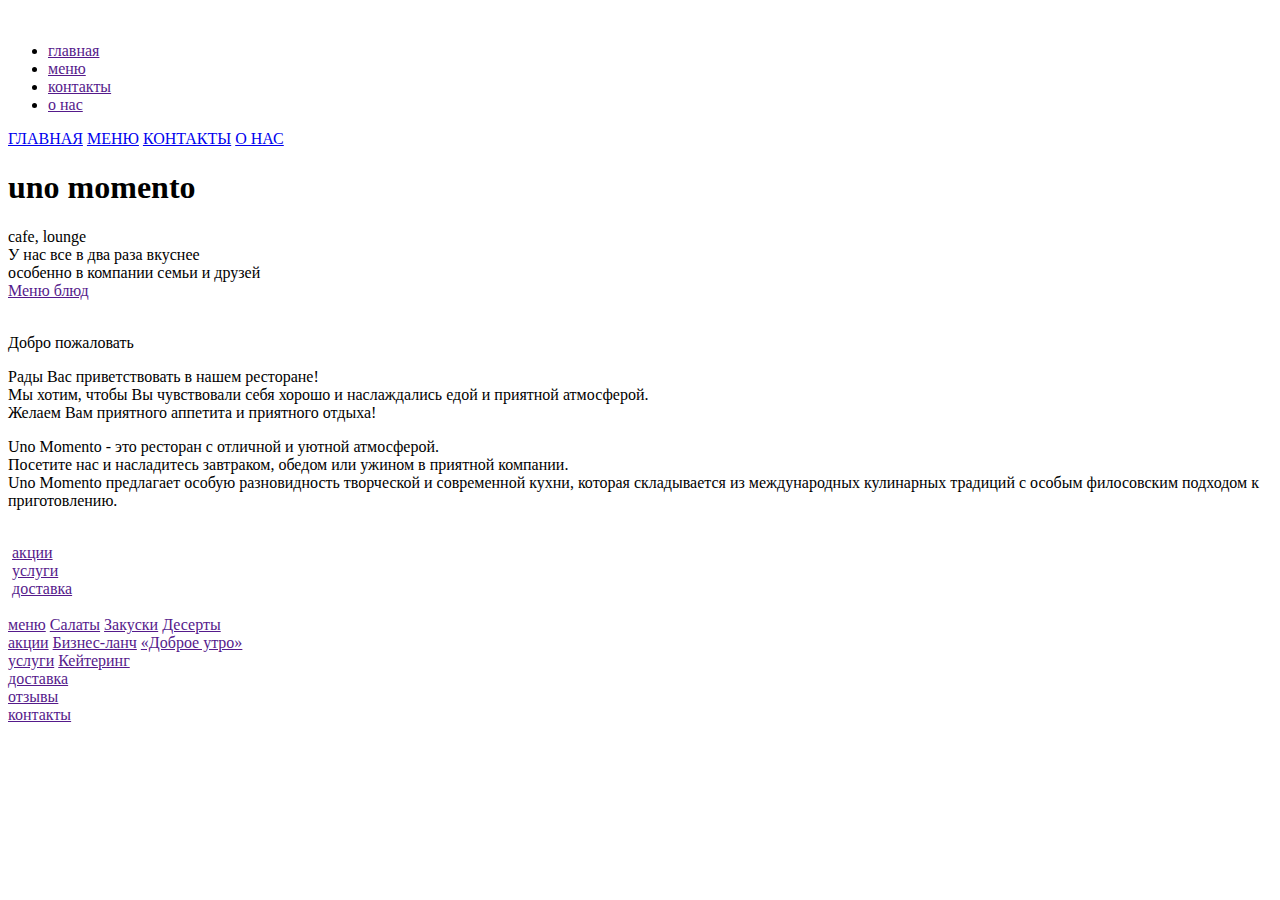
==== My_PAGES/index.html @ 8826e7ed "probe commit" ====
<!DOCTYPE html>
<html lang="ru">
<head>
	<meta charset="UTF-8">
	<meta name="viewport" content="width=device-width, initial-scale=1">
	<link rel="stylesheet" href="styles/reset.css">
	<link rel="stylesheet" href="styles/style.css">
	<link rel="stylesheet" href="styles/optimization.css">
	<title>Uno Momento</title>
</head>
<body>
	<header class="header">
		<div class="header-cont">
			<div class="logo">
				<a href="index.html"><img src="images/logo-light.png" alt=""></a>
			</div>
			<div class="nav">
				<nav class="prime-nav">
					<ul class="prime-nav-ul">
						<li><a href="">главная</a></li>
						<li><a href="">меню</a></li>
						<li><a href="">контакты</a></li>
						<li><a href="">о нас</a></li>
					</ul>
				</nav>
			</div>

<!--=======================BURGER=====================================-->
			<div class="section">
			  <div class="menu-block">
			    <nav class="menu-nav">
			      <a class="menu-nav__link" href="#">ГЛАВНАЯ</a>
			      <a class="menu-nav__link" href="#">МЕНЮ</a>
			      <a class="menu-nav__link" href="#">КОНТАКТЫ</a>
			      <a class="menu-nav__link" href="#">О НАС</a>
			    </nav>
			    
			    <a href="#" class="menu-btn">
			      <span></span>
			    </a>
			    
			  </div>
			</div>
<!--==================================================================-->
		</div>
	</header>
	<section>
		<div class="banner-container">
			<div class="banner-action">
				<div class="banner-action-h1"><h1>uno momento</h1></div>
				<div class="banner-action-cl">cafe, lounge</div>
				<div class="banner-action-lo">У нас все в два раза вкуснее <br> особенно в компании семьи и друзей</div>
				<a class="btn" href="">Меню блюд</a>
			</div>
			<div class="banner-action-img">
				<img src="images/banner.png" alt="">
			</div>
		</div>
		<div class="map-about">
			<div class="map-about-lt">
				<div class="map-img">
					<!-- *** -->
				</div>
				<div class="about">
					<p class="about-dp">Добро пожаловать</p>
					<p class="about-rvp">Рады Вас приветствовать в нашем ресторане! <br> Мы хотим, чтобы Вы чувствовали себя хорошо и наслаждались едой и приятной атмосферой. <br> Желаем Вам приятного аппетита и приятного отдыха!</p>
					<p class="about-um">Uno Momento - это ресторан с отличной и уютной атмосферой. <br> Посетите нас и насладитесь завтраком, обедом или ужином в приятной компании. <br> Uno Momento предлагает особую разновидность творческой и современной кухни, которая складывается из международных кулинарных традиций с особым филосовским подходом к приготовлению.</p>
					<div class="about-img">
						<img src="images/basilicus.png" alt="">
					</div>
				</div>
			</div>
		</div>
		<div class="content-esd">
			<div class="content-esd-int">
				<img src="images/events.png" alt="">
				<a class="events" href="">акции</a>
			</div>
			<div class="content-esd-int">
				<img src="images/services.png" alt="">
				<a class="services" href="">услуги</a>
			</div>
			<div class="content-esd-int">
				<img src="images/delivery.png" alt="">
				<a class="delivery" href="">доставка</a>
			</div>
		</div>
	</section>
	<footer class="footer">
		<div class="footer-cont">
			<div class="footer-logo">
				<a href="index.html"><img src="images/logo-light.png" alt=""></a>
			</div>
			<div class="footer-nav">
				<div class="list">
					<a class="main" href="">меню</a>
					<a class="second" href="">Салаты</a>
					<a class="second" href="">Закуски</a>
					<a class="second" href="">Десерты</a>
				</div>
				<div class="list">
					<a class="main" href="">акции</a>
					<a class="second" href="">Бизнес-ланч</a>
					<a class="second" href="">«Доброе утро»</a>
				</div>
				<div class="list">
					<a class="main" href="">услуги</a>
					<a class="second" href="">Кейтеринг</a>
				</div>
				<div class="list">
					<a class="main" href="">доставка</a>
				</div>
				<div class="list">
					<a class="main" href="">отзывы</a>
				</div>
				<div class="list">
					<a class="main" href="">контакты</a>
				</div>
			</div>
				<div class="social">
					<div class="social-m">
						<a href=""><img src="images/VK.png" alt=""></a>
					</div>
					<div class="social-m">
						<a href=""><img src="images/INSTA.png" alt=""></a>
					</div>
					<div class="social-m">
						<a href=""><img src="images/FB.png" alt=""></a>
					</div>
				</div>
		</div>
	</footer>
	<script src="https://cdnjs.cloudflare.com/ajax/libs/jquery/3.3.1/jquery.min.js"></script>
	<script src="scripts/simple.js"></script>
	
</body>
</html>
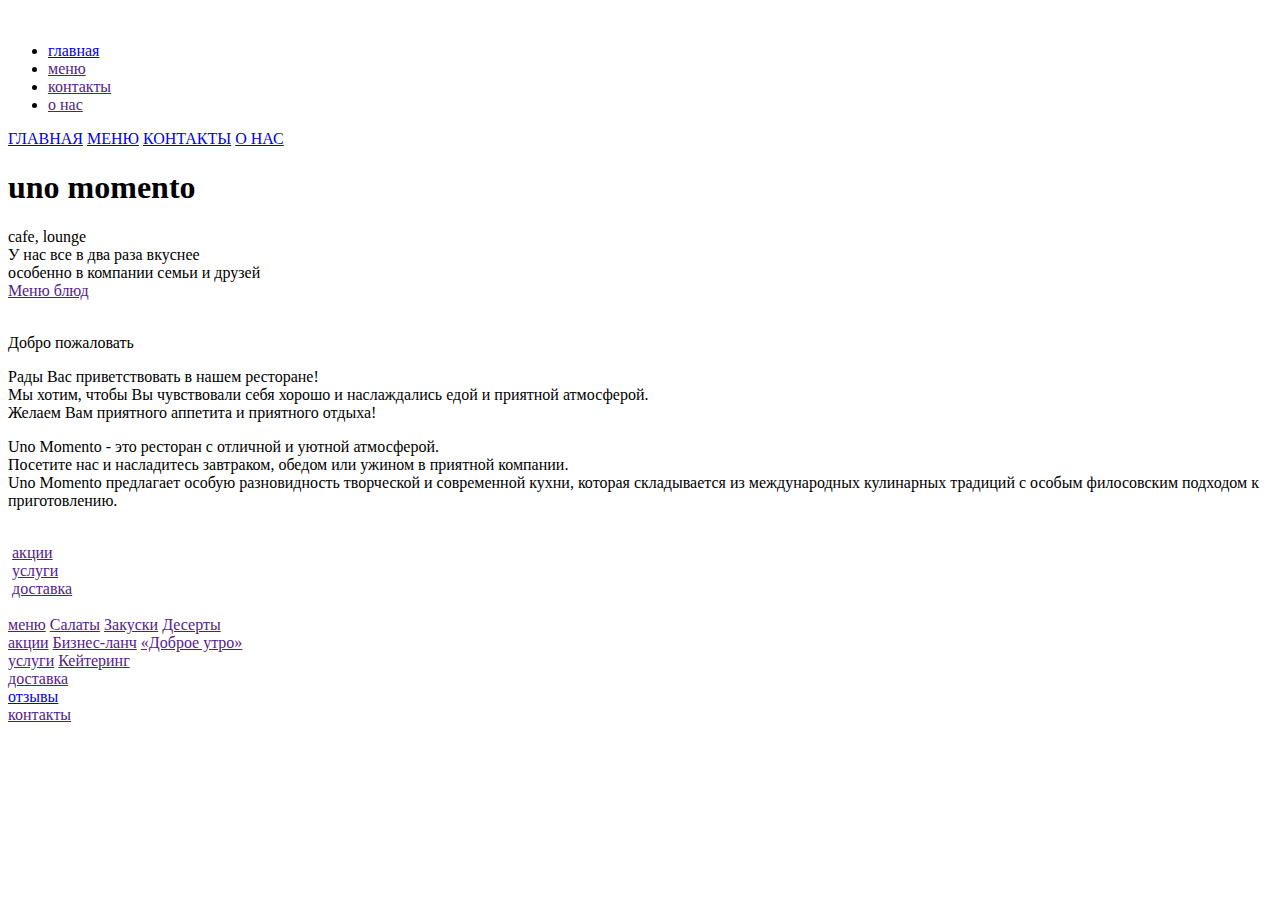
==== commit cfd14337: "Заменил свежей версией с хостинга все файлы" ====
--- a/My_PAGES/index.html
+++ b/My_PAGES/index.html
@@ -3,6 +3,8 @@
 <head>
 	<meta charset="UTF-8">
 	<meta name="viewport" content="width=device-width, initial-scale=1">
+	<link href="https://fonts.googleapis.com/css?family=Forum|Roboto:400,500,700" rel="stylesheet">
+	<link rel="shortcut icon" href="images/ico.png">
 	<link rel="stylesheet" href="styles/reset.css">
 	<link rel="stylesheet" href="styles/style.css">
 	<link rel="stylesheet" href="styles/optimization.css">
@@ -17,7 +19,7 @@
 			<div class="nav">
 				<nav class="prime-nav">
 					<ul class="prime-nav-ul">
-						<li><a href="">главная</a></li>
+						<li><a href="index.html">главная</a></li>
 						<li><a href="">меню</a></li>
 						<li><a href="">контакты</a></li>
 						<li><a href="">о нас</a></li>
@@ -50,7 +52,7 @@
 				<div class="banner-action-h1"><h1>uno momento</h1></div>
 				<div class="banner-action-cl">cafe, lounge</div>
 				<div class="banner-action-lo">У нас все в два раза вкуснее <br> особенно в компании семьи и друзей</div>
-				<a class="btn" href="">Меню блюд</a>
+				<a class="btn banner-btn" href="">Меню блюд</a>
 			</div>
 			<div class="banner-action-img">
 				<img src="images/banner.png" alt="">
@@ -111,7 +113,7 @@
 					<a class="main" href="">доставка</a>
 				</div>
 				<div class="list">
-					<a class="main" href="">отзывы</a>
+					<a class="main" href="feedback.html">отзывы</a>
 				</div>
 				<div class="list">
 					<a class="main" href="">контакты</a>
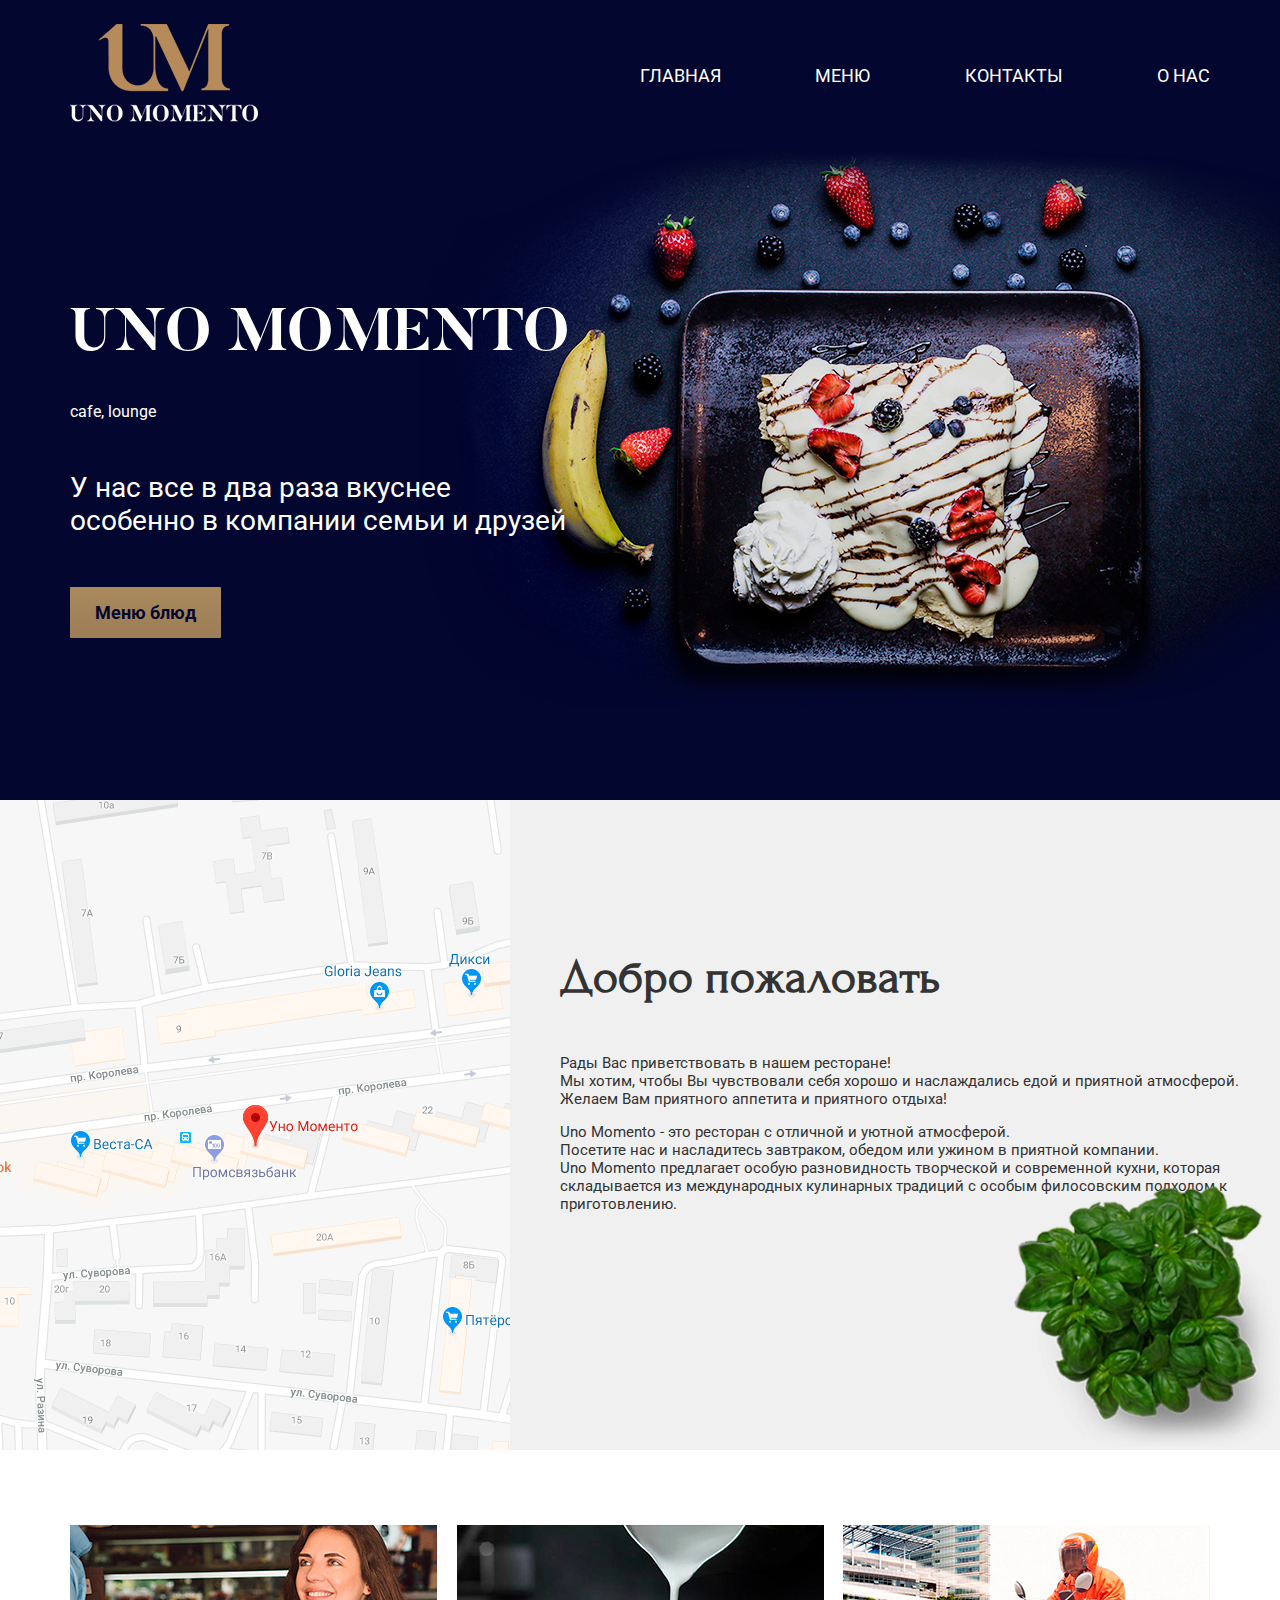
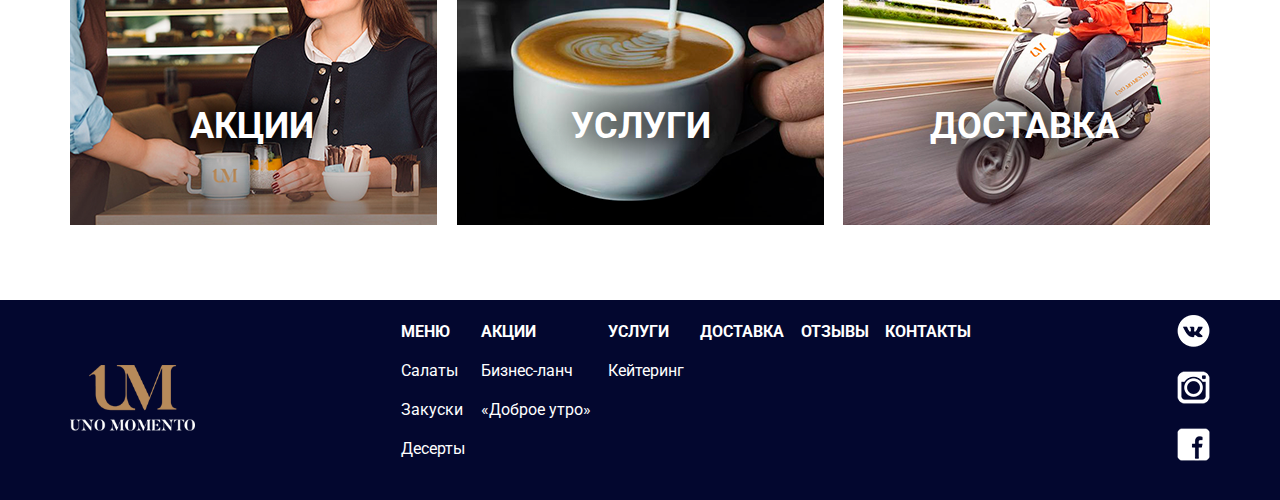
==== commit a02c7f55: "Добавлены ссылки на контакты и о нас" ====
--- a/My_PAGES/index.html
+++ b/My_PAGES/index.html
@@ -21,8 +21,8 @@
 					<ul class="prime-nav-ul">
 						<li><a href="index.html">главная</a></li>
 						<li><a href="">меню</a></li>
-						<li><a href="">контакты</a></li>
-						<li><a href="">о нас</a></li>
+						<li><a href="contacts.html">контакты</a></li>
+						<li><a href="about_us.html">о нас</a></li>
 					</ul>
 				</nav>
 			</div>
@@ -33,8 +33,8 @@
 			    <nav class="menu-nav">
 			      <a class="menu-nav__link" href="#">ГЛАВНАЯ</a>
 			      <a class="menu-nav__link" href="#">МЕНЮ</a>
-			      <a class="menu-nav__link" href="#">КОНТАКТЫ</a>
-			      <a class="menu-nav__link" href="#">О НАС</a>
+			      <a class="menu-nav__link" href="contacts.html">КОНТАКТЫ</a>
+			      <a class="menu-nav__link" href="about_us.html">О НАС</a>
 			    </nav>
 			    
 			    <a href="#" class="menu-btn">
@@ -116,7 +116,7 @@
 					<a class="main" href="feedback.html">отзывы</a>
 				</div>
 				<div class="list">
-					<a class="main" href="">контакты</a>
+					<a class="main" href="contacts.html">контакты</a>
 				</div>
 			</div>
 				<div class="social">
--- a/My_PAGES/styles/style.css
+++ b/My_PAGES/styles/style.css
@@ -0,0 +1,479 @@
+/*ШРИФТ*/
+@font-face {
+	font-family: 'Butler';
+	src: url(../fonts/Butler_Regular.otf) format('opentype');
+	font-weight: normal;
+	font-style: normal;
+}
+@font-face {
+	font-family: 'Butler';
+	src: url(../fonts/Butler_Bold.otf) format('opentype');
+	font-weight: bold;
+	font-style: normal;
+}
+
+body {
+	font-family: 'Roboto', sans-serif;
+}
+h1 {
+	text-transform: uppercase;
+	font-size: 60px;
+	font-weight: bold;
+}
+a {
+	color: #fff;
+	text-decoration: none;
+}
+a:hover {
+	color: #aa895d;
+}
+
+/*header*/
+.section {
+	display: none;
+}
+.header {
+	max-width: 100%;
+	height: 150px;
+	background-color: #03072f;
+}
+.header-cont {
+	margin: auto;
+	display: flex;
+	justify-content: space-between;
+	align-items: center;
+	max-width: 1140px;
+	height: 150px;
+}
+.logo img {
+	max-width: 188px;
+}
+.prime-nav {
+	margin: auto;
+}
+.prime-nav-ul {
+	width: 570px;
+	display: flex;
+	justify-content: space-between;
+}
+.prime-nav-ul a {
+	text-transform: uppercase;
+	font-size: 18px;
+}
+
+/*banner*/
+
+.banner-container {
+	position: relative;
+	max-width: 100%;
+	height: 650px;
+	background-color: #03072f;
+}
+.banner-action {
+	max-width: 1140px;
+	margin: auto;
+	position: relative;
+	z-index: 1;
+	color: #fff;
+}
+.banner-action-h1 {
+	padding-top: 150px;
+	font-family: "Butler";
+}
+.banner-action-cl {
+	padding-top: 30px;
+	font-size: 16px;
+}
+.banner-action-lo {
+	padding-top: 50px;
+	margin-bottom: 50px;
+	font-size: 28px;
+}
+.banner-action-img {
+	position: absolute;
+	right: 0;
+	top: 0;
+	z-index: 0;
+}
+.banner-btn {
+	border-radius: 1px;
+	display: inline-block;
+	margin: 0;
+	padding: 15px 25px;
+	font-size: 18px;
+	font-weight: 700;
+	color: #03072f;
+	background-image: linear-gradient(#aa895d, #9c7e55);
+}
+.banner-btn:hover {
+	border: 1px solid #aa895d;
+	background: none;
+}
+
+/* КАРТА И О НАС */
+
+.map-about {
+	display: flex;
+	justify-content: flex-start;
+	max-width: 100%;
+	height: 650px;
+	background-color: #f0f0f0;
+	color: #333;
+}
+.map-about-lt {
+	display: flex;
+	justify-content: flex-start;
+	max-width: 1440px;
+	margin: auto;
+}
+.map-img {
+	background: url(../images/map.png) center center no-repeat;
+	width: 720px;
+	height: 650px;
+}
+.about {
+	max-width: 720px;
+	height: 650px;
+	position: relative;
+	margin-left: 50px;
+	display: flex;
+	flex-direction: column;
+}
+.about-dp {
+	padding-top: 150px;
+	font-size: 48px;
+	font-family: 'Forum', cursive;
+	font-weight: 700;
+}
+.about-rvp {
+	padding-top: 50px;
+	font-size: 15px;
+}
+.about-um {
+	padding-top: 15px;
+	font-size: 15px;
+}
+.about-img {
+	position: absolute;
+	right: 0;
+	bottom: 0;
+	z-index: 0;
+}
+
+/* контент акции услуги доставка */
+
+.content-esd {
+	max-width: 1140px;
+	min-height: 450px;
+	margin: auto;
+	display: flex;
+	justify-content: space-between;
+	align-items: center;
+}
+.content-esd-int {
+	width: 367px;
+	height: 300px;
+	position: relative;
+}
+.content-esd-int .events {
+	position: absolute;
+	left: 120px;
+	top: 180px;
+	font-size: 36px;
+	text-transform: uppercase;
+	font-weight: 700;
+}
+.content-esd-int .services {
+	position: absolute;
+	left: 114px;
+	top: 180px;
+	font-size: 36px;
+	text-transform: uppercase;
+	font-weight: 700;
+}
+.content-esd-int .delivery {
+	position: absolute;
+	left: 87px;
+	top: 180px;
+	font-size: 36px;
+	text-transform: uppercase;
+	font-weight: 700;
+}
+
+/* ПОДВАЛ */
+
+.footer {
+	max-width: 100%;
+	height: 200px;
+	background-color: #03072f;
+}
+.footer-cont {
+	margin: auto;
+	display: flex;
+	justify-content: space-between;
+	align-items: center;
+	max-width: 1140px;
+	height: 200px;
+}
+.footer-logo img {
+	max-width: 125px;
+}
+.footer-nav {
+	width: 570px;
+	display: flex;
+	justify-content: space-between;
+}
+.footer-nav .list {
+	display: flex;
+	flex-direction: column;
+}
+.footer-nav .list .main {
+	text-transform: uppercase;
+	font-weight: 700;
+}
+.footer-nav .list a {
+	margin-bottom: 20px;
+}
+.social-m {
+	margin-bottom: 20px;
+}
+
+.dd-menu {
+	display: none;
+}
+
+/*==============================
+==========Форма отзывов=========
+==============================*/
+
+.feedback-section {
+	width: 100%;
+	padding: 0 150px;
+}
+.breadcrumb-nav {
+	max-width: 100%;
+}
+.breadcrumb {
+	display: flex;
+	justify-content: flex-start;
+	max-width: 1140px;
+	margin: 20px 0;
+	color: #aaa;
+}
+.breadcrumb a {
+	color: #aaa;
+}
+.feedback-form-main {
+	margin-bottom: 20px;
+}
+.feedback-form-main h2 {
+	margin-bottom: 20px;
+	font-weight: 700;
+	font-size: 18px;
+	color: #191c37;
+}
+.feedback-group {
+	position: relative;
+	display: flex;
+	justify-content: space-between;
+	align-items: stretch;
+	box-shadow: 0px 1px 5px #888;
+}
+label {
+	padding-bottom: 20px;
+	display: flex;
+	flex-direction: column;
+}
+.label-p {
+	margin-bottom: 20px;
+	font-size: 12px;
+	font-weight: 700;
+	color: #191c37;
+}
+.required {
+	font-size: 12px;
+	font-weight: 700;
+	color: #aa895d;
+}
+.feedback-form-left {
+	padding: 20px 20px 0 20px;
+	width: 50%;
+	display: flex;
+	flex-direction: column;
+	justify-content: space-between;
+}
+.feedback-form-center {
+	width: 30%;
+	padding-top: 20px;
+	display: flex;
+	flex-direction: column;
+	justify-content: space-between;
+}
+.feedback-form-right {
+	padding: 20px;
+	display: flex;
+	flex-direction: column;
+	justify-content: space-between;
+}
+.label-inp {
+	padding: 13px 10px;
+	font-size: 12px;
+	border: 1px solid #aa895d;
+}
+.label-inp-date {
+	width: 30%;
+}
+#review-textarea {
+	min-height: 8.62rem;
+}
+
+/*=================КНОПКА=====================*/
+.btn-feedback {
+  	text-decoration: none;
+	font-size: 12px;
+	font-weight: 400;
+	color: #fff;
+	text-transform: uppercase;
+	padding: 13px 50px;
+	border: 1px solid #191c37;
+	background: #191c37;
+}
+
+/*================================================
+================АНИМАЦИЯ КНОПКИ===================
+================================================*/
+
+
+/*===============ЗАЛИВКА СВЕРХУ+++++++++++++++++*/
+.hvr-bounce-to-bottom {
+  display: inline-block;
+  vertical-align: middle;
+  -webkit-transform: perspective(1px) translateZ(0);
+  transform: perspective(1px) translateZ(0);
+  box-shadow: 0 0 1px rgba(0, 0, 0, 0);
+  position: relative;
+  -webkit-transition-property: color;
+  transition-property: color;
+  -webkit-transition-duration: 0.5s;
+  transition-duration: 0.5s;
+}
+.hvr-bounce-to-bottom:before {
+  content: "";
+  position: absolute;
+  z-index: -1;
+  top: 0;
+  left: 0;
+  right: 0;
+  bottom: 0;
+  background: #aa895d;
+  -webkit-transform: scaleY(0);
+  transform: scaleY(0);
+  -webkit-transform-origin: 50% 0;
+  transform-origin: 50% 0;
+  -webkit-transition-property: transform;
+  transition-property: transform;
+  -webkit-transition-duration: 0.5s;
+  transition-duration: 0.5s;
+  -webkit-transition-timing-function: ease-out;
+  transition-timing-function: ease-out;
+}
+.hvr-bounce-to-bottom:hover, .hvr-bounce-to-bottom:focus, .hvr-bounce-to-bottom:active {
+  color: white;
+}
+.hvr-bounce-to-bottom:hover:before, .hvr-bounce-to-bottom:focus:before, .hvr-bounce-to-bottom:active:before {
+  -webkit-transform: scaleY(1);
+  transform: scaleY(1);
+  -webkit-transition-timing-function: cubic-bezier(0.52, 1.64, 0.37, 0.66);
+  transition-timing-function: cubic-bezier(0.52, 1.64, 0.37, 0.66);
+}
+
+/*============ПОДПРЫГИВАНИЕ+++++++++++++++++++*/
+
+@-webkit-keyframes hvr-wobble-vertical {
+  16.65% {
+    -webkit-transform: translateY(-8px);
+    transform: translateY(-8px);
+  }
+  33.3% {
+    -webkit-transform: translateY(6px);
+    transform: translateY(6px);
+  }
+  49.95% {
+    -webkit-transform: translateY(-4px);
+    transform: translateY(-4px);
+  }
+  66.6% {
+    -webkit-transform: translateY(2px);
+    transform: translateY(2px);
+  }
+  83.25% {
+    -webkit-transform: translateY(-1px);
+    transform: translateY(-1px);
+  }
+  100% {
+    -webkit-transform: translateY(0);
+    transform: translateY(0);
+  }
+}
+@keyframes hvr-wobble-vertical {
+  16.65% {
+    -webkit-transform: translateY(-8px);
+    transform: translateY(-8px);
+  }
+  33.3% {
+    -webkit-transform: translateY(6px);
+    transform: translateY(6px);
+  }
+  49.95% {
+    -webkit-transform: translateY(-4px);
+    transform: translateY(-4px);
+  }
+  66.6% {
+    -webkit-transform: translateY(2px);
+    transform: translateY(2px);
+  }
+  83.25% {
+    -webkit-transform: translateY(-1px);
+    transform: translateY(-1px);
+  }
+  100% {
+    -webkit-transform: translateY(0);
+    transform: translateY(0);
+  }
+}
+.hvr-wobble-vertical {
+  display: inline-block;
+  vertical-align: middle;
+  -webkit-transform: perspective(1px) translateZ(0);
+  transform: perspective(1px) translateZ(0);
+  box-shadow: 0 0 1px rgba(0, 0, 0, 0);
+}
+.hvr-wobble-vertical:hover, .hvr-wobble-vertical:focus, .hvr-wobble-vertical:active {
+  -webkit-animation-name: hvr-wobble-vertical;
+  animation-name: hvr-wobble-vertical;
+  -webkit-animation-duration: 1s;
+  animation-duration: 1s;
+  -webkit-animation-timing-function: ease-in-out;
+  animation-timing-function: ease-in-out;
+  -webkit-animation-iteration-count: 1;
+  animation-iteration-count: 1;
+}
+/*================================================
+=================КОНЕЦ АНИМАЦИИ===================
+================================================*/
+.form-basilicus{
+	width: 170px;
+	height: 170px;
+	content: '';
+	background: url(../images/basilicus.png) center center no-repeat;
+	background-size: 100%;
+}
+.feedback-area {
+	margin-bottom: 20px;
+}
+.feedback-area h2 {
+	margin-bottom: 20px;
+	font-weight: 700;
+	font-size: 18px;
+	color: #191c37;
+}--- a/My_PAGES/styles/optimization.css
+++ b/My_PAGES/styles/optimization.css
@@ -0,0 +1,366 @@
+@media screen and (max-width: 1024px) {
+	/*шапка*/
+	.header {
+		width: 100%;
+	}
+	.header-cont {
+		max-width: 950px;
+	}
+/*ОПТИМИЗАЦИЯ БАННЕРА*/
+	.banner-action {
+		display: flex;
+		flex-direction: column;
+		align-items: center;
+	}
+	.banner-action-h1 {
+		text-shadow: 0 0 9px #000;
+	}
+	.banner-action-cl {
+		text-shadow: 0 0 9px #000;
+	}
+	.banner-action-lo {
+		text-shadow: 0 0 9px #000;
+	}
+	.about-img {
+		display: none;
+	}
+	/*подвал*/
+	.footer {
+		width: 100%;
+	}
+	.footer-cont {
+		max-width: 950px;
+	}
+/*=====================================
+=======ОПТИМИЗАЦИЯ ФОРМЫ ОТЗЫВОВ=======
+=====================================*/
+	.feedback-section {
+		width: 100%;
+		padding: 0 35px;
+	}
+}
+@media screen and (max-width: 920px) {
+	/*ОПТИМИЗАЦИЯ ФОРМЫ*/
+	.feedback-group {
+		position: relative;
+		display: flex;
+		flex-direction: column;
+		justify-content: space-between;
+		box-shadow: 0px 1px 5px #888;
+	}
+	.feedback-form-left {
+		width: 100%;
+		padding: 20px;
+	}
+	.feedback-form-center {
+		width: 100%;
+		margin-top: -20px;
+		padding: 0 20px;
+	}
+	.form-basilicus {
+		display: none;
+	}
+	.feedback-form-right {
+		margin: 0;
+		padding: 0 20px 20px 20px;
+		width: 100%;
+	}
+	.btn-feedback {
+		width: 170px;
+	}
+	
+}
+@media screen and (max-width: 768px) {
+	/*Оптимизация шапки*/
+
+	.header {
+		width: 100%;
+		height: 115px;
+	}
+	.prime-nav-ul {
+		width: 384px;
+	}
+	.header-cont {
+		max-width: 568px;
+		height: 115px;
+	}
+	.logo img {
+		width: 124px;
+		height: 64px;
+	}
+	/*Оптимизация баннера*/
+	.banner-container {
+		height: 432px;
+	}
+	h1 {
+		font-size: 48px;
+	}
+	.banner-action-h1 {
+		padding-top: 60px;
+		font-family: "Butler";
+	}
+	.banner-action-cl {
+		padding-top: 18px;
+		font-size: 16px;
+	}
+	.banner-action-lo {
+		text-align: center;
+		padding-top: 45px;
+		margin-bottom: 45px;
+		font-size: 24px;
+	}
+	.banner-action-img {
+		position: absolute;
+		right: 0px;
+		top: 0;
+		z-index: 0;
+	}
+	.banner-action-img img {
+		height: 400px;
+	}
+	/*Оптимизация карты и 'добро пожаловать'*/
+	.map-about {
+		height: 347px;
+	}
+	.map-about-lt {
+		height: 347px;
+	}
+	.about {
+		width: 384px;
+		height: 347px;
+		margin-left: 10px;
+	}
+	.about-dp {
+		padding-top: 65px;
+		font-size: 24px;
+	}
+	.about-rvp {
+		padding-top: 25px;
+		font-size: 12px;
+	}
+	.about-um {
+		padding-top: 15px;
+		font-size: 12px;
+	}
+	.map-img {
+		width: 384px;
+		height: 347px;
+	}
+	/*Оптимизация акций услуг и доставки*/
+	.content-esd {
+		margin-top: 20px;
+		flex-direction: column;
+	}
+	.content-esd-int {
+		margin-bottom: 20px;
+	}
+	/*Оптимизация подвала*/
+	.footer-logo {
+		display: none;
+	}
+	.footer-cont {
+		max-width: 568px;
+		margin: auto;
+	}
+}
+@media screen and (max-width: 480px) {
+	.label-inp-date {
+		width: 50%;
+	}
+	
+}
+@media screen and (max-width: 450px) {
+	/*Оптимизация шапки*/
+
+	/*=========================
+	===========BUGER===========
+	=========================*/
+	.section {
+		background: none;
+		display: flex;
+		justify-content: center;
+		align-items: center;
+		z-index: 9;
+	}
+	.menu-btn {
+		display: block;
+		width: 50px;
+		height: 50px;
+		position: relative;
+		z-index: 100;
+	}
+	.menu-btn span,
+	.menu-btn span::before,
+	.menu-btn span::after {
+		width: 40px;
+		height: 3px;
+		position: absolute;
+		top: 50%;
+		left: 50%;
+		margin-top: -1.5px;
+		margin-left: -20px;
+		border-radius: 1px;
+		background-color: #aa895d;
+	}
+	.menu-btn span::before,
+	.menu-btn span::after {
+		content: '';
+		display: block;
+		transition: 0.1s;
+	}
+	.menu-btn span::before {
+		transform: translateY(-10px);
+	}
+	.menu-btn span::after {
+		transform: translateY(10px);
+	}
+	.menu-btn_active span {
+		height: 0;
+	}
+	.menu-btn_active span:before {
+		transform: rotate(45deg);
+	}
+	.menu-btn_active span:after {
+		transform: rotate(-45deg);
+	}
+	.menu-block {
+		display: flex;
+		justify-content: center;
+		align-items: center;
+		position: relative;
+		right: 25px;
+	}
+	.menu-nav__link {
+		padding: 20px;
+		display: block;
+		border-bottom: 0.5px solid #03072f;
+		color: #fff;
+	}
+	.menu-nav {
+		position: relative;
+		top: 94px;
+		background-color: #aa895d;
+		transition: 0.5s;
+		transform-origin: right center;
+		transform: scaleX(1) translateX(20%);
+		opacity: 0;
+		border-radius: 1px;
+	}
+	.menu-nav a {
+		color: #03072f;
+		font-weight: bold;
+	}
+	.menu-nav a:hover {
+		color: #fff;
+	}
+	.menu-nav_active {
+		transform: scaleX(1) translateX(0%);
+		opacity: 1;
+	}
+	/*=========================
+	===========КОНЕЦ===========
+	=========================*/
+
+	.prime-nav {
+		display: none;
+	}
+	.header {
+		height: 95px;
+	}
+	.header-cont {
+		max-width: 270px;
+		height: 95px;
+	}
+	/*Оптимизация баннера*/
+	.banner-container {
+		height: 185px;
+	}
+	h1 {
+		font-size: 30px;
+	}
+	.banner-action-h1 {
+		padding-top: 30px;
+		padding-bottom: 35px;
+		font-family: "Butler";
+	}
+	.banner-action-cl {
+		display: none;
+	}
+	.banner-action-lo {
+		display: none;
+	}
+	.banner-action-img {
+		position: absolute;
+		right: 0px;
+		top: 0;
+		z-index: 0;
+	}
+	.banner-action-img img {
+		height: 179px;
+	}
+	/*Оптимизация карты*/
+	.map-img {
+		display: none;
+	}
+	.map-about {
+		width: 100%;
+	}
+	.about {
+		width: 270px;
+		height: 305px;
+		margin: auto;
+	}
+	.about-dp {
+		padding-top: 20px;
+		text-align: center;
+		font-size: 24px;
+	}
+	.about-rvp {
+		padding-top: 10px;
+		font-size: 12px;
+	}
+	.about-um {
+		padding-top: 10px;
+		font-size: 12px;
+	}
+	/*Оптимизация акции услуги доставка*/
+	.content-esd-int {
+		width: 320px;
+		height: 261px;
+	}
+	.content-esd-int .events {
+		left: 95px;
+		top: 160px;
+	}
+	.content-esd-int .services {
+		left: 90px;
+		top: 160px;
+	}
+	.content-esd-int .delivery {
+		left: 62px;
+		top: 160px;
+	}
+	/*Оптимизация подвала*/
+	.footer {
+		width: 100%;
+	}
+	.footer-cont {
+		width: 270px;
+	}
+	.second {
+		display: none;
+	}
+	.footer-nav {
+		width: 60%;
+		height: 170px;
+		margin: 0;
+		flex-wrap: wrap;
+		align-items: center;
+		justify-content: space-between;
+	}
+}
+@media screen and (max-width: 320px) {
+	.feedback-section {
+		padding: 5px;
+	}	
+}